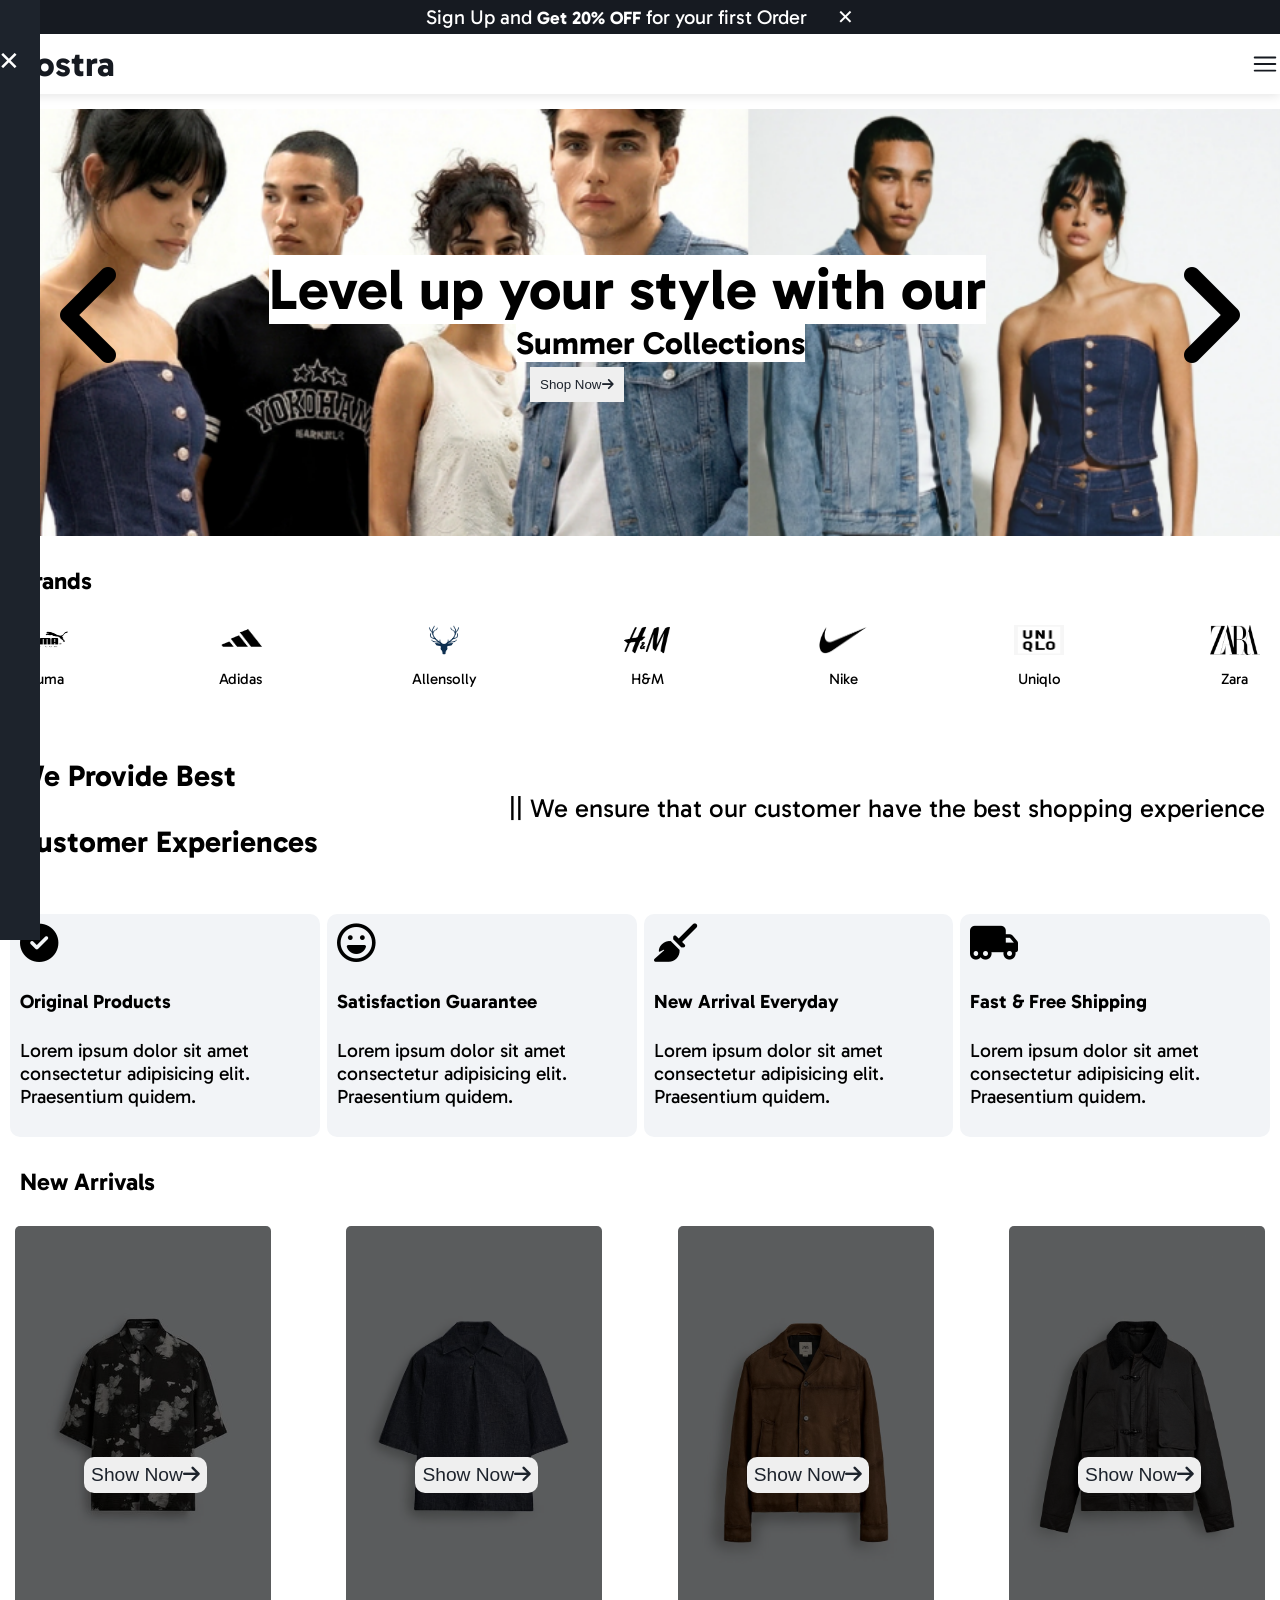
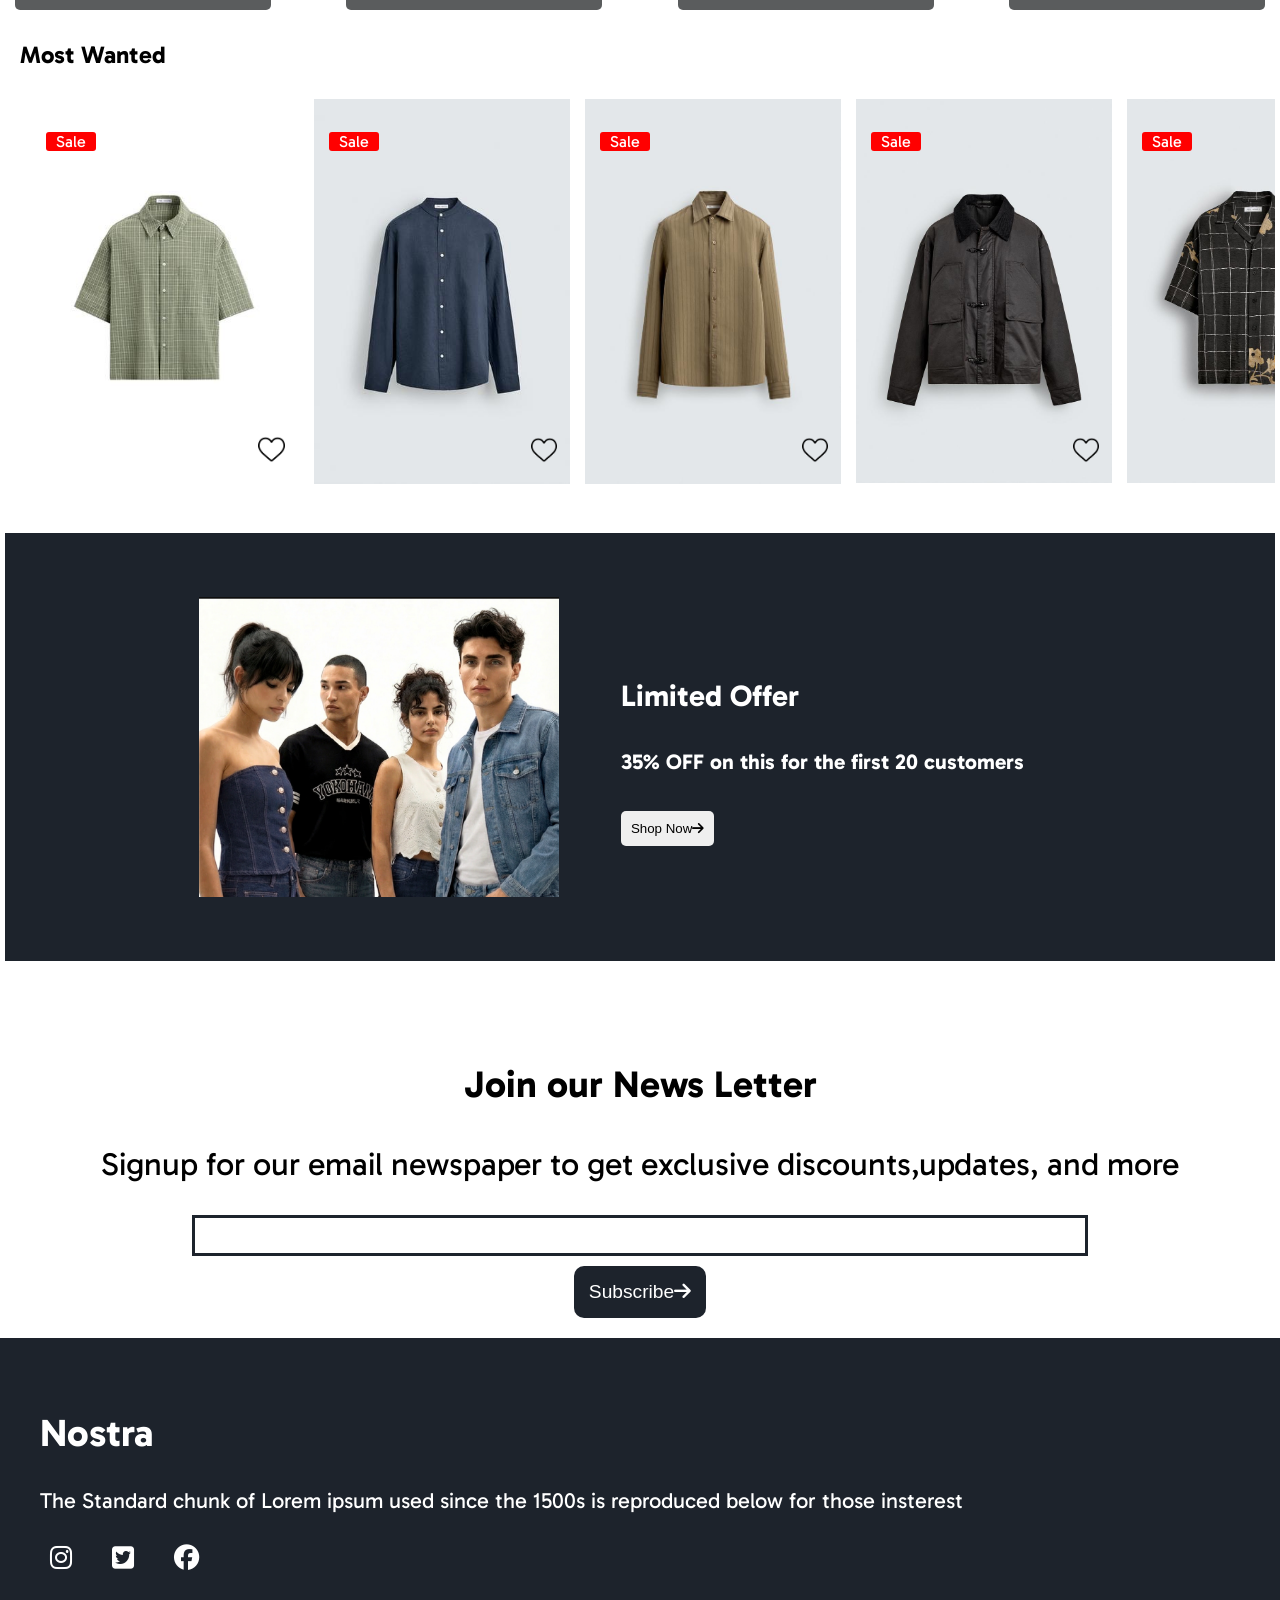
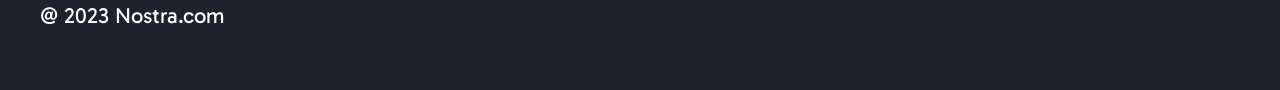
==== index.html @ 11d4637e "msg" ====
<html lang="en">

<head>
    <meta charset="UTF-8">
    <meta name="viewport" content="width=device-width, initial-scale=1.0">
    <title>Nostra</title>
    <!-- google font -->
    <link rel="preconnect" href="https://fonts.googleapis.com">
    <link rel="preconnect" href="https://fonts.gstatic.com" crossorigin>
    <link
        href="https://fonts.googleapis.com/css2?family=Gabarito:wght@400..900&family=Roboto:ital,wght@0,100..900;1,100..900&display=swap"
        rel="stylesheet">

    <link rel="stylesheet" href="https://cdnjs.cloudflare.com/ajax/libs/font-awesome/6.5.1/css/all.min.css">
    <!-- style -->
    <link rel="stylesheet" href="./style.css">
</head>

<body>
    <!-- header -->
    <span class="head">
        <div>Sign Up and <span style="font-size: large;font-weight: bold;">Get 20% OFF</span> for your first Order</div>
        <div>✕</div>
    </span>

    <!-- navbar -->
    <div class="navbar">
        <h2 class="navbar_title">Nostra</h2>
        <svg onclick="openMenu()" xmlns="http://www.w3.org/2000/svg" fill="none" viewBox="0 0 24 24" stroke-width="1.5"
            stroke="currentColor" class="navbar_menu">

            <path stroke-linecap="round" stroke-linejoin="round" d="M3.75 6.75h16.5M3.75 12h16.5m-16.5 5.25h16.5" />

        </svg>
    </div>

    <!-- menu -->
    <div class="menu" id="menu">
        <p class="close" onclick="closeMenu()">✕</p>
        <a href="./index.html">Home</a>
        <a href="">New Arrival</a>
        <a href="">Most Wanted</a>
        <a href="./collection.html">Collections</a>
        <a href="./contactus.html">Contact Us</a>
    </div>
    <!-- img -->
    <section class="img">
        <div class="img_lef">
            <i id="left" class="fa-solid fa-angle-left" style="color: black;"></i>
        </div>
        <div class="img_cont">
            <h2 style="background-color: white;display: inline;margin-right: 5%;">Level up your style with our</h2><br>
            <h5 style="background-color: white; display: inline;">Summer Collections</h5>
            <button style="display: block;margin-left: 40%;margin-top: 5px;">Shop Now<i
                    class="fa-solid fa-arrow-right "></i></button>
        </div>
        <div class="img_img">
            <img class="silde" src="./img/Heading1.png" alt="" style="width: 100%;">
            <img class="silde" src="./img/Heading1.png" alt="">
            <img class="silde" src="./img/Heading1.png" alt="">
        </div>
        <div class="img_rig">
            <i class="fa-solid fa-angle-right" style="color: black;"></i>
        </div>
    </section>
    <!-- brands -->
    <section>
        <h2 style="margin: 10px; padding: 10px;">Brands</h2>
        <div class="brand">
            <div class="brand_item">
                <div>
                    <img src="./img/puma.png" alt="" class="brand_icon">
                    <p>Puma</p>
                </div>
            </div>
            <div class="brand_item">
                <div>
                    <img src="./img/adidas.webp" alt="" class="brand_icon">
                    <p>Adidas</p>
                </div>
            </div>
            <div class="brand_item">
                <div>
                    <img src="./img/allen_solly__.png" alt="" class="brand_icon">
                    <p>Allensolly</p>
                </div>
            </div>
            <div class="brand_item">
                <div>
                    <img src="./img/hm.png" alt="" class="brand_icon">
                    <p>H&M</p>
                </div>
            </div>
            <div class="brand_item">
                <div>
                    <img src="./img/nike.png" alt="" class="brand_icon">
                    <p>Nike</p>
                </div>
            </div>
            <div class="brand_item">
                <div>
                    <img src="./img/uniqlo.png" alt="" class="brand_icon">
                    <p>Uniqlo</p>
                </div>
            </div>
            <div class="brand_item">
                <div>
                    <img src="./img/Zara-Logo-PNG.png" alt="" class="brand_icon">
                    <p>Zara</p>
                </div>
            </div>
        </div>
    </section>
    <!-- container -->
    <section class="container">
        <div class="container1">
            <div>
                <h3 style="font-weight: bold;">We Provide Best</h3>
                <h3 style="font-weight: bold;"> Customer Experiences</h3>
            </div>
            <div>
                <p>|| We ensure that our customer have the best shopping experience</p>
            </div>
        </div>
        <div class="container2">
            <div>
                <i style="font-size: 3vw;margin-bottom:2px;" class="fa-solid fa-circle-check"></i>
                <h4>Original Products</h4>
                <p>Lorem ipsum dolor sit amet consectetur adipisicing elit. Praesentium quidem.</p>
            </div>
            <div>
                <i style="font-size: 3vw;margin-bottom:2px;" class="fa-regular fa-face-laugh"></i>
                <h4>Satisfaction Guarantee</h4>
                <p>Lorem ipsum dolor sit amet consectetur adipisicing elit. Praesentium quidem.</p>
            </div>
            <div>
                <i style="font-size: 3vw;margin-bottom:2px;" class="fa-solid fa-broom"></i>
                <h4>New Arrival Everyday</h4>
                <p>Lorem ipsum dolor sit amet consectetur adipisicing elit. Praesentium quidem.</p>
            </div>
            <div>
                <i style="font-size: 3vw;margin-bottom:2px;" class="fa-solid fa-truck-moving"></i>
                <h4>Fast & Free Shipping</h4>
                <p>Lorem ipsum dolor sit amet consectetur adipisicing elit. Praesentium quidem.</p>
            </div>
        </div>
    </section>
    <!-- New Arrival -->
    <h2 style="margin: 10px; padding: 10px;">New Arrivals</h2>
    <section class="new">
        <div class="new_dress">
            <img src="./img/black1.jpg" alt="" style="width: 20vw;">
            <div class="blacky"></div>
            <button>
                Show Now<i class="fa-solid fa-arrow-right "></i>
            </button>
        </div>
        <div class="new_dress">
            <img src="./img/blue1.jpg" alt="" style="width: 20vw;">
            <div class="blacky"></div>
            <button>
                Show Now<i class="fa-solid fa-arrow-right "></i>
            </button>
        </div>
        <div class="new_dress">
            <img src="./img/brown1.jpg" alt="" style="width: 20vw;">
            <div class="blacky"></div>
            <button>
                Show Now<i class="fa-solid fa-arrow-right "></i>
            </button>
        </div>
        <div class="new_dress">
            <img src="./img/jacket.jpg" alt="" style="width: 20vw;">
            <div class="blacky"></div>
            <button>
                Show Now<i class="fa-solid fa-arrow-right "></i>
            </button>
        </div>
    </section>
    <!-- Most Wanted  -->
    <h2 style="margin: 10px; padding: 10px;">Most Wanted</h2>
    <section class="want">
        <h3></h3>
        <div class="want_item">
            <img src="./img/shrit1.jpg" alt="" style="width: 21vw;">
            <p class="sale">Sale</p>
            <img src="./img/heart.png" alt="" class="heart">
        </div>
        <div class="want_item">
            <img src="./img/blue2.jpg" alt="" style="width: 20vw;">
            <p class="sale">Sale</p>
            <img src="./img/heart.png" alt="" class="heart">
        </div>
        <div class="want_item">
            <img src="./img/grey2.jpg" alt="" style="width: 20vw;">
            <p class="sale">Sale</p>
            <img src="./img/heart.png" alt="" class="heart">
        </div>
        <div class="want_item">
            <img src="./img/jacket.jpg" alt="" style="width: 20vw;">
            <p class="sale">Sale</p>
            <img src="./img/heart.png" alt="" class="heart">
        </div>
        <div class="want_item">
            <img src="./img/summer.jpg" alt="" style="width: 20vw;">
            <p class="sale">Sale</p>
            <img src="./img/heart.png" alt="" class="heart">
        </div>
        <div class="want_item">
            <img src="./img/white1.jpg" alt="" style="width: 20vw;">
            <p class="sale">Sale</p>
            <img src="./img/heart.png" alt="" class="heart">
        </div>
        <div class="want_item">
            <img src="./img/black2.jpg" alt="" style="width: 20vw;">
            <p class="sale">Sale</p>
            <img src="./img/heart.png" alt="" class="heart">
        </div>
        <div class="want_item">
            <img src="./img/red1.jpg" alt="" style="width: 20vw;">
            <p class="sale">Sale</p>
            <img src="./img/heart.png" alt="" class="heart">
        </div>
    </section>
    <!-- Limited Offer -->
    <section class="limited">
        <div class="offer">
            <div class="offer_img">
                <img src="./img/west1.png" alt="">
            </div>
            <div class="offer_cont">
                <h3>Limited Offer</h3>
                <h5>35% OFF on this for the first 20 customers</h5>
                <button style="border: none;padding: 10px;border-radius: 5px;">Shop Now<i
                        class="fa-solid fa-arrow-right "></i></button>
            </div>
        </div>
    </section>
    <!-- Newsletter -->
    <section class="news">
        <h3>Join our News Letter</h3>
        <p style="margin-top: 0px;">Signup for our email newspaper to get exclusive
            discounts,updates, and more</p>
        <div>
            <input type="text" style="margin-bottom: 10px;">
        </div>
        <div>
            <button>
                Subscribe<i class="fa-solid fa-arrow-right "></i>
            </button>
        </div>
    </section>
    <!-- footer -->
    <section class="foot_cont">
        <div class="footer">
            <div class="footer1">
                <h2>Nostra</h2>
                <p style="font-size: 1.7vw;">The Standard chunk of Lorem ipsum used
                    since the 1500s is reproduced below for those insterest</p>
            </div>
            <div class="footer2">
                <i class="fa-brands fa-instagram"></i>
                <i class="fa-brands fa-square-twitter"></i>
                <i class="fa-brands fa-facebook"></i>
            </div>
            <p style="font-size: 1.7vw;">@ 2023 Nostra.com</p>
        </div>
    </section>
    <script src="./index.js"></script>
</body>

</html>
---- style.css ----
body {
    margin: 0;
    padding: 0;
    font-family: "Gabarito", sans-serif;
    font-optical-sizing: auto;
    font-weight: weight;
    font-style: normal;
}

/* header */
.head {
    display: flex;
    background-color: #161a21;
    color: white;
    text-align: center;
    padding: 5px;
    font-size: 20px;
    justify-content: center;
    gap: 30px;
    z-index: 1002;
    position: relative;
}

.img {
    margin-top: 70px;
}

/* navbar */
.navbar {
    display: flex;
    justify-content: space-between;
    align-items: center;
    height: 60px;
    color: #161a21;
    font-weight: bolder;
    position: sticky;
    top: 0;
    left: 0;
    width: 100%;
    background-color: white;
    z-index: 1001;
    box-shadow: 0 2px 10px rgba(0, 0, 0, 0.1);
}

.navbar_title {
    font-size: 35px;
    padding-left: 10px;
}

.navbar_menu {
    width: 30px;
    cursor: pointer;
}


.menu {
    position: fixed;
    top: 0;
    left: -300px;
    width: 300px;
    height: 100%;
    background-color: #1d232c;
    padding: 20px;
    transition: 0.5s;
    z-index: 2000;

}

.menu a {
    display: block;
    color: white;
    text-decoration: none;
    font-size: 2vw;
    margin-top: 30px;
}
.menu a:hover{
    text-decoration: underline;
}
.close{
    color: white;
    cursor: pointer;
    text-align: right;
    font-size: 2vw;
}
/* image */
.img {
    overflow: hidden;
    display: flex;
    width: 100%;
    position: relative;
    border-radius: 5px;
    padding: 10px;
    justify-content: space-between;
    align-items: center;
    margin-top: 5px;
}

.img_lef {
    position: absolute;
    top: 34%;
    left: 4%;
    z-index: 1;
    font-size: 10vw;
}

.img_cont {
    position: absolute;
    top: 35%;
    text-align: center;
    font-size: 3vw;
    width: 100%;


}

.img_cont button {
    color: #1d232c;
    border: white;
    padding: 10px;
    margin: 5px;


}

.img_img {
    display: flex;
    transition: 2s;
}

.img_img .silde {
    width: 100%;
    flex-shrink: 0;
}

.img_rig {
    position: absolute;
    top: 34%;
    right: 4%;
    z-index: 1;
    font-size: 10vw;
}

/* brands */
.brand_item {
    display: flex;
    align-items: center;
    flex-direction: column;
    text-align: center;
    font-size: 15px;
}

.brand {
    display: flex;
    justify-content: space-between;
    margin: 10px;
    padding: 10px;
}

.brand_icon {
    width: 50px;
    height: 30px;
    text-align: center;
}

/* container */
.container1 {
    display: flex;
    justify-content: space-between;
    align-items: center;
    font-size: 2vw;
    margin: 10px;
    padding: 5px;
}

.container2 {
    display: flex;
    justify-content: space-between;
    align-content: center;
    gap: 7px;
    font-size: 1.5vw;
    padding: 10px;

}

.container2 div {
    background-color: #F2F4F7;
    padding: 10px;
    border-radius: 10px;
}

/* new arrival */
.new {
    display: flex;
    justify-content: space-between;
    margin-top: 2vw;
    margin: 5px;
    padding: 10px;
}

.new_dress {
    position: relative;
}

.new_dress img {
    border-radius: 5px;
}

.blacky {
    position: absolute;
    top: 0;
    width: 20vw;
    height: 100%;
    background-color: black;
    opacity: 0.6;
    border-radius: 5px;
    z-index: 2;
}

.new button {
    position: absolute;
    border-radius: 10px;
    top: 60%;
    left: 27%;
    z-index: 3;
    padding: 7px;
    border: none;
    color: #1d232c;
    font-size: 1.5vw;

}

/* Most Wanted */
.want {
    display: flex;
    justify-content: space-between;
    gap: 15px;
    overflow: scroll;
    margin: 5px;
    padding: 10px;

}

.want_item {
    position: relative;

}

.sale {
    position: absolute;
    top: 4%;
    left: 6%;
    background-color: red;
    color: white;
    padding: 0px 10px;
    border-radius: 3px;
}

.heart {
    position: absolute;
    bottom: 10%;
    right: 5%;
    width: 10%;
}

/* Limited offer */
.offer {
    margin: 20px 5px;
    padding: 10px;
    display: flex;
    justify-content: center;
    align-items: center;
    background-color: #1d232c;
    color: white;
    font-size: 2vw;
    gap: 5px;
    padding: 5%;
    height: 300px;
}

.offer_cont {
    padding: 5%;
}

.offer img {
    width: 100%;
    height: 300px;
}

/* newsletter */
.news {
    display: flex;
    flex-direction: column;
    align-items: center;
    font-size: 2.5vw;
    margin-top: 5vw;
}

.news input {
    width: 70vw;
    border: solid 3px #1d232c;
    padding: 10px;

}

.news button {
    background-color: #1d232c;
    color: white;
    border-radius: 10px;
    padding: 15px;
    border: none;
    font-size: 1.5vw;
}

.foot_cont {
    font-size: 2vw;
    padding: 40px;
    margin-top: 20px;
    background-color: #1d232c;
    color: white;
    box-sizing: border-box;
}

.footer {
    display: flex;

    flex-direction: column;
}

.footer2 {
    display: flex;
    gap: 40px;
    margin: 10px;
}

/* contactus */
.contact {
    display: flex;
    justify-content: center;
    padding: 10px;
    margin-bottom: 5%;
    font-size: 2.5vw;
}

.conus {
    display: block;
    background-color: #1d232c;
    color: white;
    border-radius: 10px;
    width: 60vw;
    padding: 5vw;
    margin-top: 10px;
}

.conus h2 {
    margin-bottom: 15px;
}

.conus input,
.conus textarea {
    width: 100%;
    border-radius: 5px;
    margin-top: 10px;
    margin-bottom: 15px;
    padding: 15px;
    border: none;
}

.conus textarea {
    height: 120px;

}

.conus button {
    background-color: rgb(73, 73, 239);
    color: white;
    margin-top: 10px;
    padding: 13px;
    width: 100px;
    border: none;
    border-radius: 5px;
    cursor: pointer;
}

/* collection */
.collection {
    padding: 0px 15px;
    display: flex;
}

.filter_container {
    font-size: 2vw;
    position: relative;
    flex-basis: 25%;
    padding-right: 20px;
}

.filter_container h4 {
    font-size: 3vw;
    margin-top: 3vw;
    margin-bottom: 10px;

}

.filter_container label {
    display: block;
}

.line {
    position: absolute;
    top: 0;
    right: 0;
    border: 3px #1d232c solid;
    height: 100%;
    margin: 0px 10px;
}

.product {
    flex-basis: 75%;
    position: relative;
}

.nav_product {
    border: solid #1d232c 1px;
    padding: 10px;
    display: flex;
    align-content: center;
    border-radius: 5px;
    width: 95%;
    margin-top: 2vw;

}

.nav_product input {
    border: none;
    width: 100%;
}

.products {
    display: grid;
    grid-template-columns: repeat(3, 1fr);
    gap: 20px;
    margin-top: 10px;
    font-size: 1vw;
}

.product_item img {
    width: 100%;
    border-radius: 5px;
}
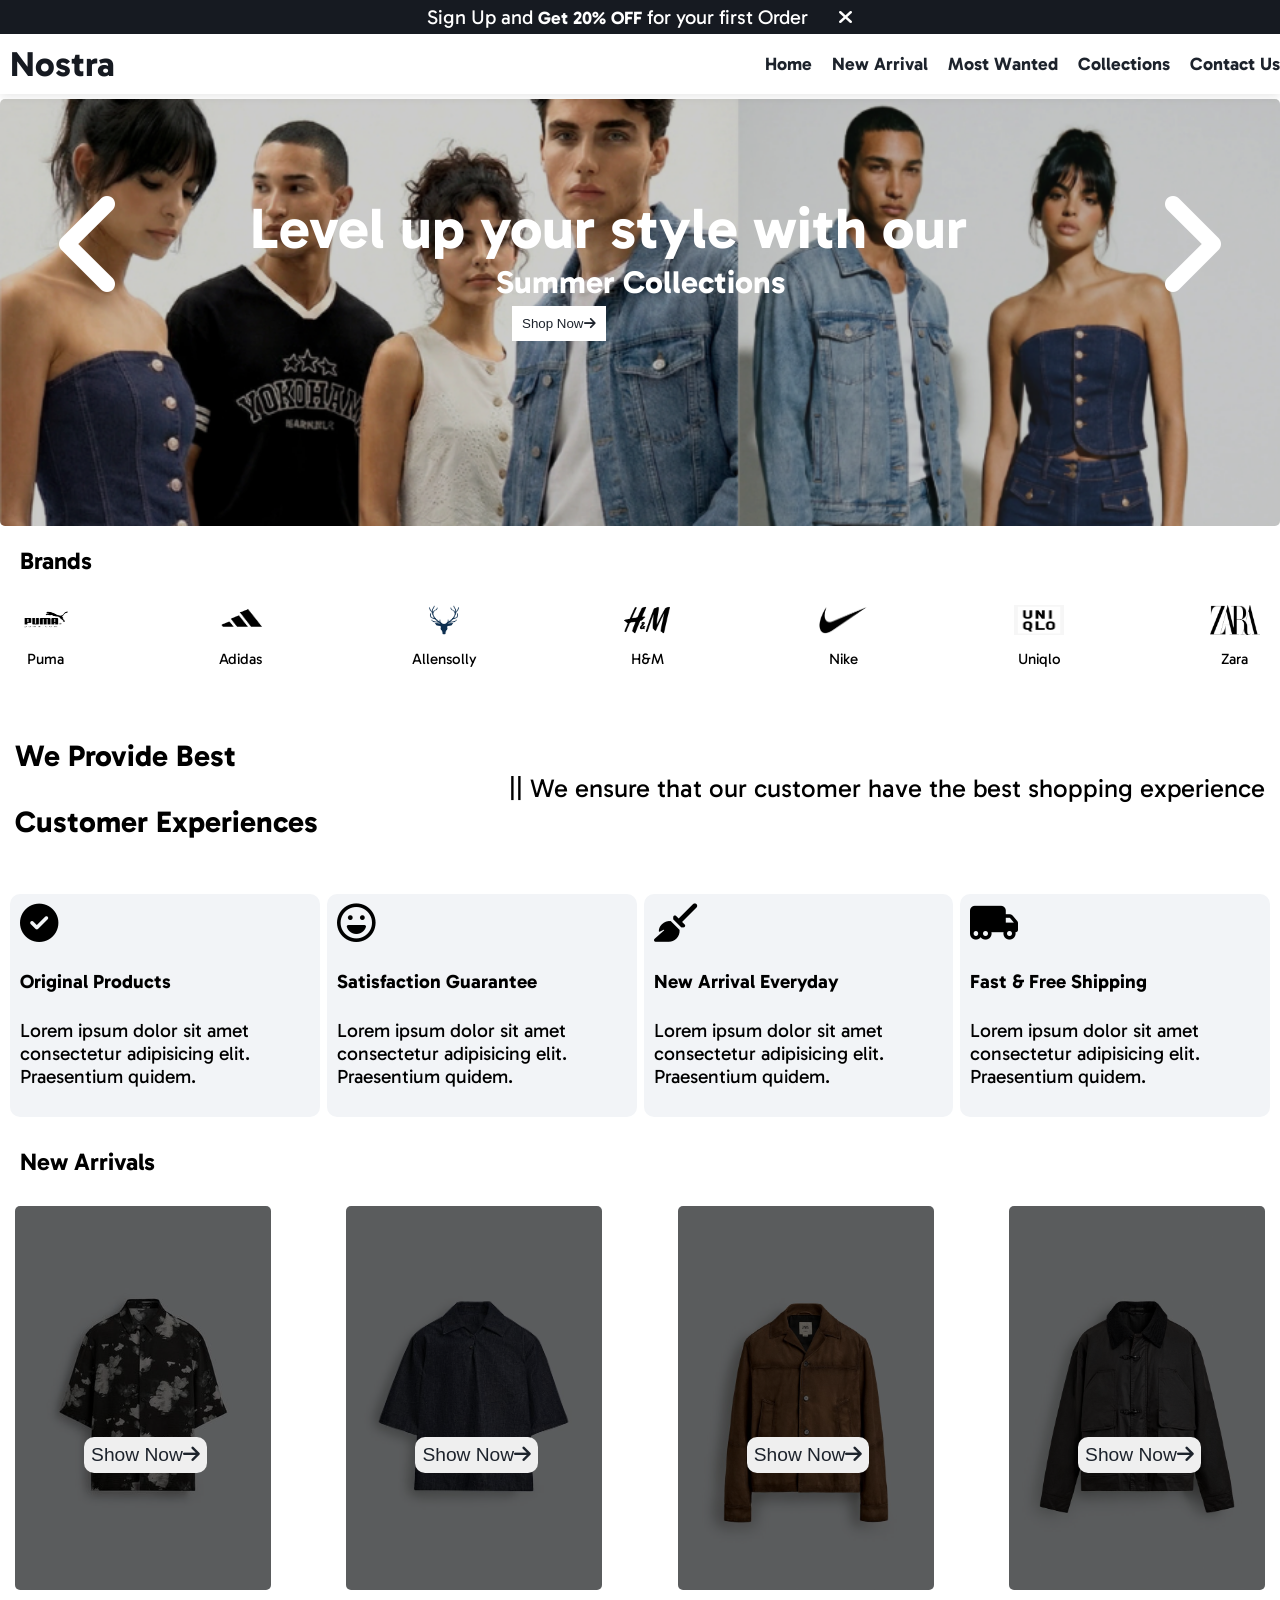
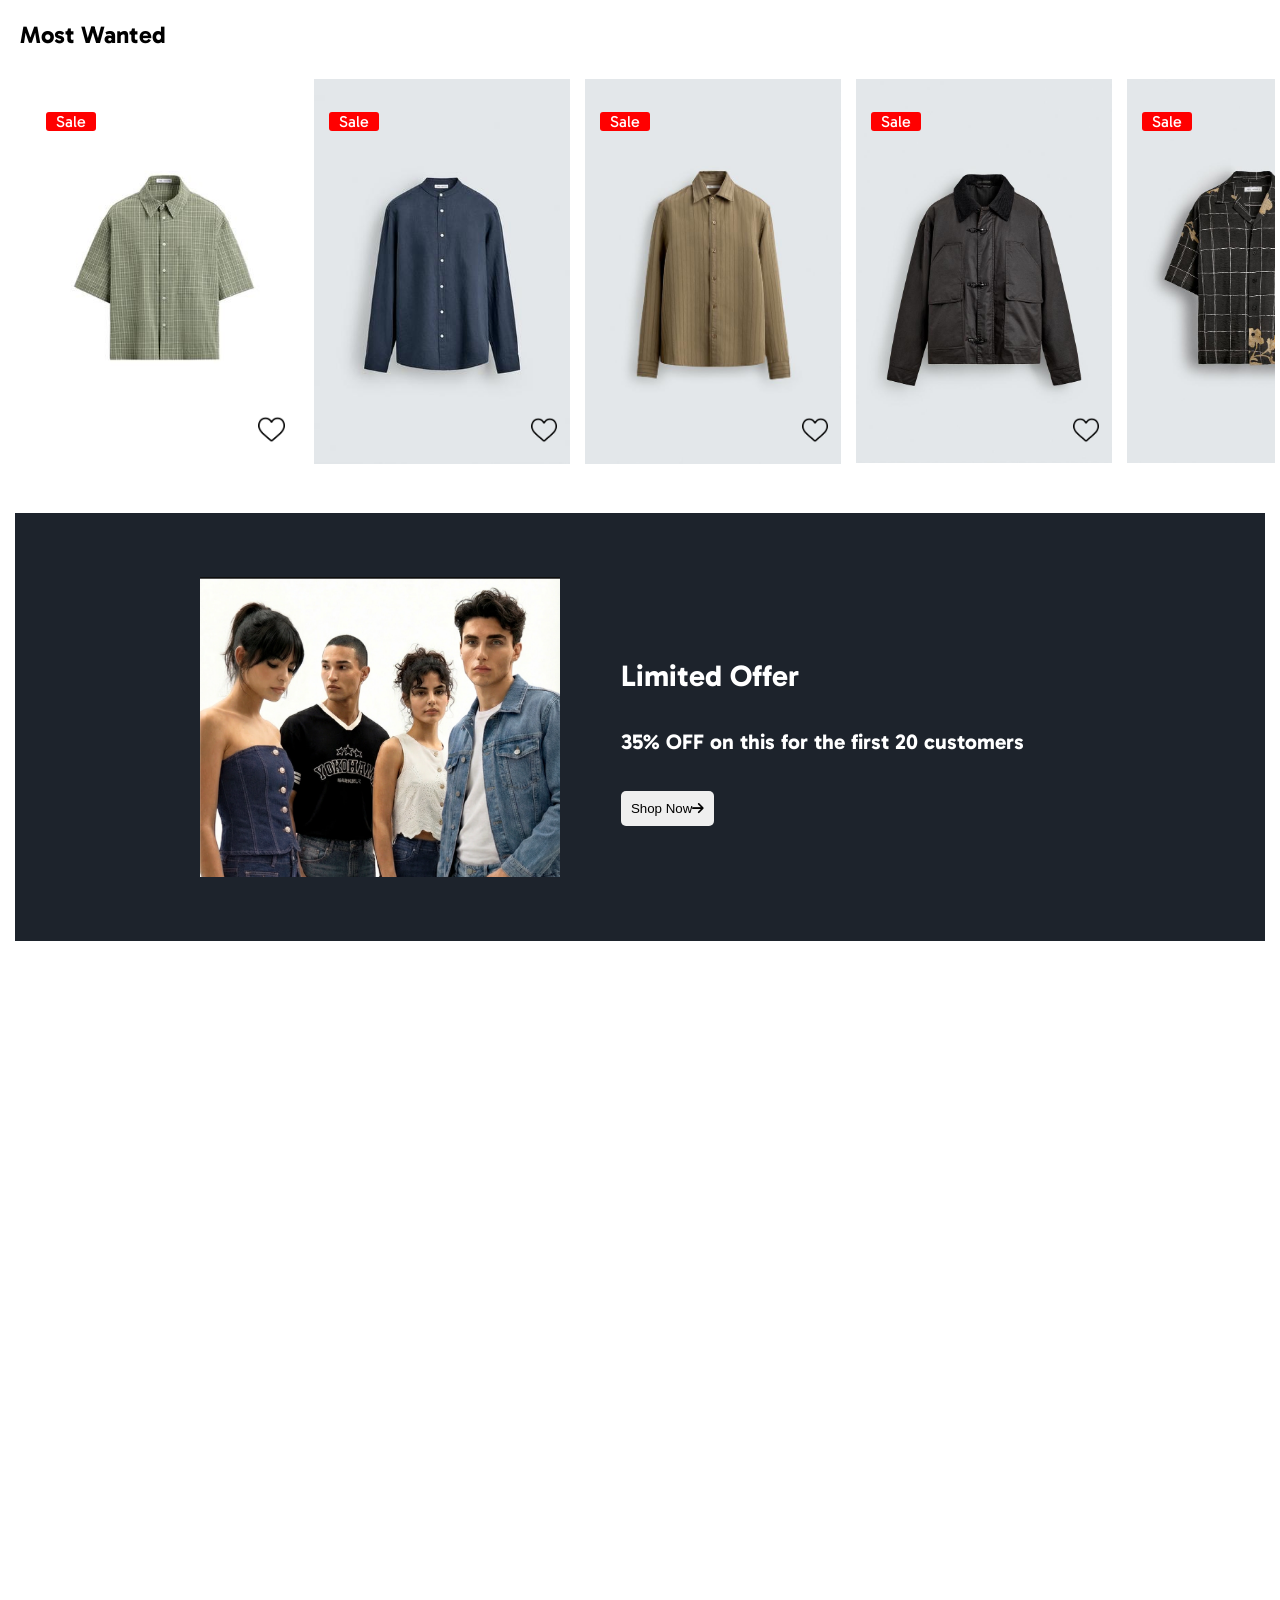
==== commit 7cb9f877: "modify" ====
--- a/index.html
+++ b/index.html
@@ -20,47 +20,57 @@
     <!-- header -->
     <span class="head">
         <div>Sign Up and <span style="font-size: large;font-weight: bold;">Get 20% OFF</span> for your first Order</div>
-        <div>✕</div>
+        <i id="head-close" class="fa-solid fa-xmark"></i>
     </span>
 
     <!-- navbar -->
     <div class="navbar">
         <h2 class="navbar_title">Nostra</h2>
-        <svg onclick="openMenu()" xmlns="http://www.w3.org/2000/svg" fill="none" viewBox="0 0 24 24" stroke-width="1.5"
-            stroke="currentColor" class="navbar_menu">
-
-            <path stroke-linecap="round" stroke-linejoin="round" d="M3.75 6.75h16.5M3.75 12h16.5m-16.5 5.25h16.5" />
-
-        </svg>
+        <!-- menu -->
+        <div class="nav_links">
+
+            <p class="navbar-link"><a href="./index.html">Home</a></p>
+            <p class="navbar-link"><a href="#arrival">New Arrival</a></p>
+            <p class="navbar-link"><a href="#wanted">Most Wanted</a></p>
+            <p class="navbar-link"><a href="./collection.html">Collections</a></p>
+            <p class="navbar-link"><a href="./contactus.html">Contact Us</a></p>
+        </div>
+        <div class="navbar_menu">
+            <i id="side-navbar-activate" class="fa-solid fa-bars"></i>
+        </div>
     </div>
-
-    <!-- menu -->
-    <div class="menu" id="menu">
-        <p class="close" onclick="closeMenu()">✕</p>
-        <a href="./index.html">Home</a>
-        <a href="">New Arrival</a>
-        <a href="">Most Wanted</a>
-        <a href="./collection.html">Collections</a>
-        <a href="./contactus.html">Contact Us</a>
+    <!-- side_bar -->
+    <div class="side_bar">
+        <p style="text-align:right;">
+            <i id="side-navbar-close" class="fa-solid fa-xmark"></i>
+        </p>
+        <div class="side_links">
+            <p class="side_link"><a href="./index.html">Home</a></p>
+            <p class="side_link"><a href="#arrival">New Arrival</a></p>
+            <p class="side_link"><a href="#wanted">Most Wanted</a></p>
+            <p class="side_link"><a href="./collection.html">Collections</a></p>
+            <p class="side_link"><a href="./contactus.html">Contact Us</a></p>
+        </div>
     </div>
+
     <!-- img -->
     <section class="img">
         <div class="img_lef">
-            <i id="left" class="fa-solid fa-angle-left" style="color: black;"></i>
-        </div>
+        <i id="left" class="fa-solid fa-angle-left" style="color: white;"></i>
+    </div>
         <div class="img_cont">
-            <h2 style="background-color: white;display: inline;margin-right: 5%;">Level up your style with our</h2><br>
-            <h5 style="background-color: white; display: inline;">Summer Collections</h5>
+            <h2 style="display: inline;margin-right: 5%;">Level up your style with our</h2><br>
+            <h5 style="display: inline;">Summer Collections</h5>
             <button style="display: block;margin-left: 40%;margin-top: 5px;">Shop Now<i
                     class="fa-solid fa-arrow-right "></i></button>
         </div>
         <div class="img_img">
-            <img class="silde" src="./img/Heading1.png" alt="" style="width: 100%;">
-            <img class="silde" src="./img/Heading1.png" alt="">
-            <img class="silde" src="./img/Heading1.png" alt="">
+            <img class="slide" src="./img/Heading1.png" alt="" style="width: 100%;">
+            <img class="slide" src="./img/Heading1.png" alt="">
+            <img class="slide" src="./img/Heading1.png" alt="">
         </div>
         <div class="img_rig">
-            <i class="fa-solid fa-angle-right" style="color: black;"></i>
+            <i id="right" class="fa-solid fa-angle-right" style="color: white;"></i>
         </div>
     </section>
     <!-- brands -->
@@ -112,7 +122,7 @@
         </div>
     </section>
     <!-- container -->
-    <section class="container">
+    <section class="container scroll">
         <div class="container1">
             <div>
                 <h3 style="font-weight: bold;">We Provide Best</h3>
@@ -146,8 +156,8 @@
         </div>
     </section>
     <!-- New Arrival -->
-    <h2 style="margin: 10px; padding: 10px;">New Arrivals</h2>
-    <section class="new">
+    <h2 style="margin: 10px; padding: 10px;" class="scroll" id="arrival">New Arrivals</h2>
+    <section class="new scroll">
         <div class="new_dress">
             <img src="./img/black1.jpg" alt="" style="width: 20vw;">
             <div class="blacky"></div>
@@ -178,8 +188,8 @@
         </div>
     </section>
     <!-- Most Wanted  -->
-    <h2 style="margin: 10px; padding: 10px;">Most Wanted</h2>
-    <section class="want">
+    <h2 style="margin: 10px; padding: 10px;" class="scroll" id="wanted">Most Wanted</h2>
+    <section class="want scroll">
         <h3></h3>
         <div class="want_item">
             <img src="./img/shrit1.jpg" alt="" style="width: 21vw;">
@@ -223,7 +233,7 @@
         </div>
     </section>
     <!-- Limited Offer -->
-    <section class="limited">
+    <section class="limited scroll">
         <div class="offer">
             <div class="offer_img">
                 <img src="./img/west1.png" alt="">
@@ -237,7 +247,7 @@
         </div>
     </section>
     <!-- Newsletter -->
-    <section class="news">
+    <section class="news scroll">
         <h3>Join our News Letter</h3>
         <p style="margin-top: 0px;">Signup for our email newspaper to get exclusive
             discounts,updates, and more</p>
@@ -251,7 +261,7 @@
         </div>
     </section>
     <!-- footer -->
-    <section class="foot_cont">
+    <section class="foot_cont scroll">
         <div class="footer">
             <div class="footer1">
                 <h2>Nostra</h2>
@@ -266,7 +276,7 @@
             <p style="font-size: 1.7vw;">@ 2023 Nostra.com</p>
         </div>
     </section>
-    <script src="./index.js"></script>
+    <script src="./script.js"></script>
 </body>
 
 </html>
--- a/style.css
+++ b/style.css
@@ -6,6 +6,9 @@
     font-weight: weight;
     font-style: normal;
 }
+html{
+    scroll-behavior: smooth;
+}
 
 /* header */
 .head {
@@ -19,6 +22,7 @@
     gap: 30px;
     z-index: 1002;
     position: relative;
+    align-items: center;
 }
 
 .img {
@@ -52,46 +56,57 @@
     cursor: pointer;
 }
 
-
-.menu {
+.nav_links {
+    display: flex;
+    gap: 20px;
+}
+
+.nav_links a {
+    text-decoration: none;
+    color: #1d232c;
+    font-size: 18px;
+
+}
+
+.nav_link a:hover {
+    text-decoration: underline;
+}
+
+/* side_bar */
+.side_bar {
+    background-color: #1d232c;
+    width: 50%;
+    height: 100%;
     position: fixed;
     top: 0;
-    left: -300px;
-    width: 300px;
-    height: 100%;
-    background-color: #1d232c;
+    left: -60%;
     padding: 20px;
+    color: white;
+    transition: 1s;
+    z-index: 2000;
     transition: 0.5s;
-    z-index: 2000;
-
-}
-
-.menu a {
-    display: block;
-    color: white;
+}
+
+.side_link {
+    margin-bottom: 20px;
+}
+
+.side_link a {
     text-decoration: none;
-    font-size: 2vw;
-    margin-top: 30px;
-}
-.menu a:hover{
+    color: white;
+}
+
+.side_link a:hover {
     text-decoration: underline;
-}
-.close{
-    color: white;
-    cursor: pointer;
-    text-align: right;
-    font-size: 2vw;
-}
+
+}
+
 /* image */
 .img {
     overflow: hidden;
-    display: flex;
     width: 100%;
     position: relative;
     border-radius: 5px;
-    padding: 10px;
-    justify-content: space-between;
-    align-items: center;
     margin-top: 5px;
 }
 
@@ -99,23 +114,39 @@
     position: absolute;
     top: 34%;
     left: 4%;
+    z-index: 2;
+    font-size: 10vw;
+    transform: translateY(-50%);
+}
+
+.img_cont {
+    position: absolute;
+    top: 40%;
+    left: 50%;
+    text-align: center;
+    transform: translate(-50%, -50%);
+    font-size: 3vw;
+    width: 100%;
+    color: white;
+    z-index: 2;
+
+}
+
+.img::after {
+    content: "";
+    position: absolute;
+    top: 0;
+    left: 0;
+    width: 100%;
+    height: 100%;
+    background: rgba(0, 0, 0, 0.2);
     z-index: 1;
-    font-size: 10vw;
-}
-
-.img_cont {
-    position: absolute;
-    top: 35%;
-    text-align: center;
-    font-size: 3vw;
-    width: 100%;
-
-
 }
 
 .img_cont button {
     color: #1d232c;
     border: white;
+    background-color: white;
     padding: 10px;
     margin: 5px;
 
@@ -124,20 +155,25 @@
 
 .img_img {
     display: flex;
-    transition: 2s;
-}
-
-.img_img .silde {
+    transition: transform 0.5s ease-in-out;
+   
+
+}
+
+.slide {
     width: 100%;
     flex-shrink: 0;
-}
+    object-fit: cover;
+}
+
 
 .img_rig {
     position: absolute;
     top: 34%;
     right: 4%;
-    z-index: 1;
+    z-index: 2;
     font-size: 10vw;
+    transform: translateY(-50%);
 }
 
 /* brands */
@@ -264,7 +300,7 @@
 
 /* Limited offer */
 .offer {
-    margin: 20px 5px;
+    margin: 20px 15px;
     padding: 10px;
     display: flex;
     justify-content: center;
@@ -318,6 +354,7 @@
     background-color: #1d232c;
     color: white;
     box-sizing: border-box;
+    width: 100%;
 }
 
 .footer {
@@ -330,6 +367,17 @@
     display: flex;
     gap: 40px;
     margin: 10px;
+}
+
+.scroll {
+    opacity: 0;
+    transform: translateY(50px);
+    transition: all 0.8s ease;
+}
+
+.scroll.show {
+    opacity: 1;
+    transform: translateY(0);
 }
 
 /* contactus */
@@ -446,4 +494,27 @@
 .product_item img {
     width: 100%;
     border-radius: 5px;
+}
+
+@media screen and (max-width:600px) {
+    .nav_links {
+        display: none;
+    }
+
+    .navbar_menu {
+        display: flex;
+    }
+
+}
+
+@media screen and (min-width:600px) {
+    .nav_links {
+        display: flex;
+    }
+
+    .navbar_menu {
+        display: none;
+    }
+
+
 }
